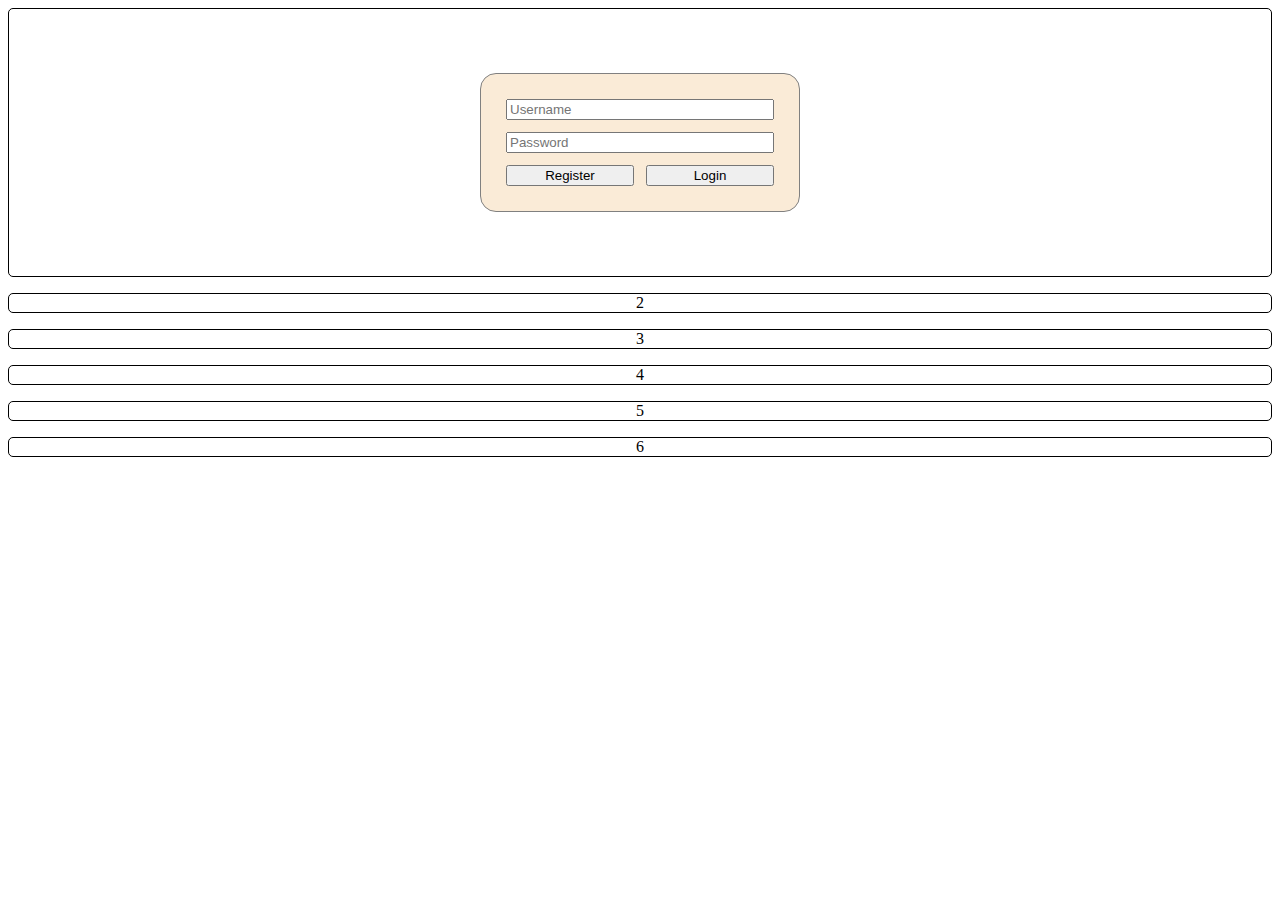
==== index.html @ bc427b33 "First" ====
<!DOCTYPE html>
<html>
<head>
    <meta charset='utf-8'>
    <meta http-equiv='X-UA-Compatible' content='IE=edge'>
    <title>Notes</title>
    <meta name='viewport' content='width=device-width, initial-scale=1'>
    <link rel='stylesheet' type='text/css' media='screen' href='styles.css'>
</head>
<body>
    <div class="pages">
        <div class="page">
            <div class="auth-page-wrapper">
                <div class="auth-elements">
                    <input class="input-elem" id="username" type="text" placeholder="Username">
                    <input class="input-elem" id="password" type="password" placeholder="Password">
                    <button id="register" class="btn-elem">Register</button>
                    <button id="login" class="btn-elem">Login</button>
                </div>
            </div>
        </div>
        <div class="page">2</div>
        <div class="page">3</div>
        <div class="page">4</div>
        <div class="page">5</div>
        <div class="page">6</div>
    </div>
</body>
</html>
---- styles.css ----
.pages {
    display: grid;
    grid-gap: 1rem;
}
   
.page {
    border: solid 0.1rem;
    border-radius: 5px;
    text-align: center; /* For debugging */
}

.auth-page-wrapper {
    display: flex;
    justify-content: center;
    align-content: center;
    padding: 4rem;
}

.auth-elements {
    display: grid;
    grid-gap: 0.75rem;
    justify-content: center;
    grid-template-columns: repeat(2, minmax(4rem, 8rem));
    background-color: antiquewhite;
    border: solid 0.1rem grey;
    border-radius: 16px;
    padding: 25px;
}


#title {
    grid-column: 1 / span 2;
}

#username {
    grid-column: 1 / span 2;
}

#password {
    grid-column: 1 / span 2;
}
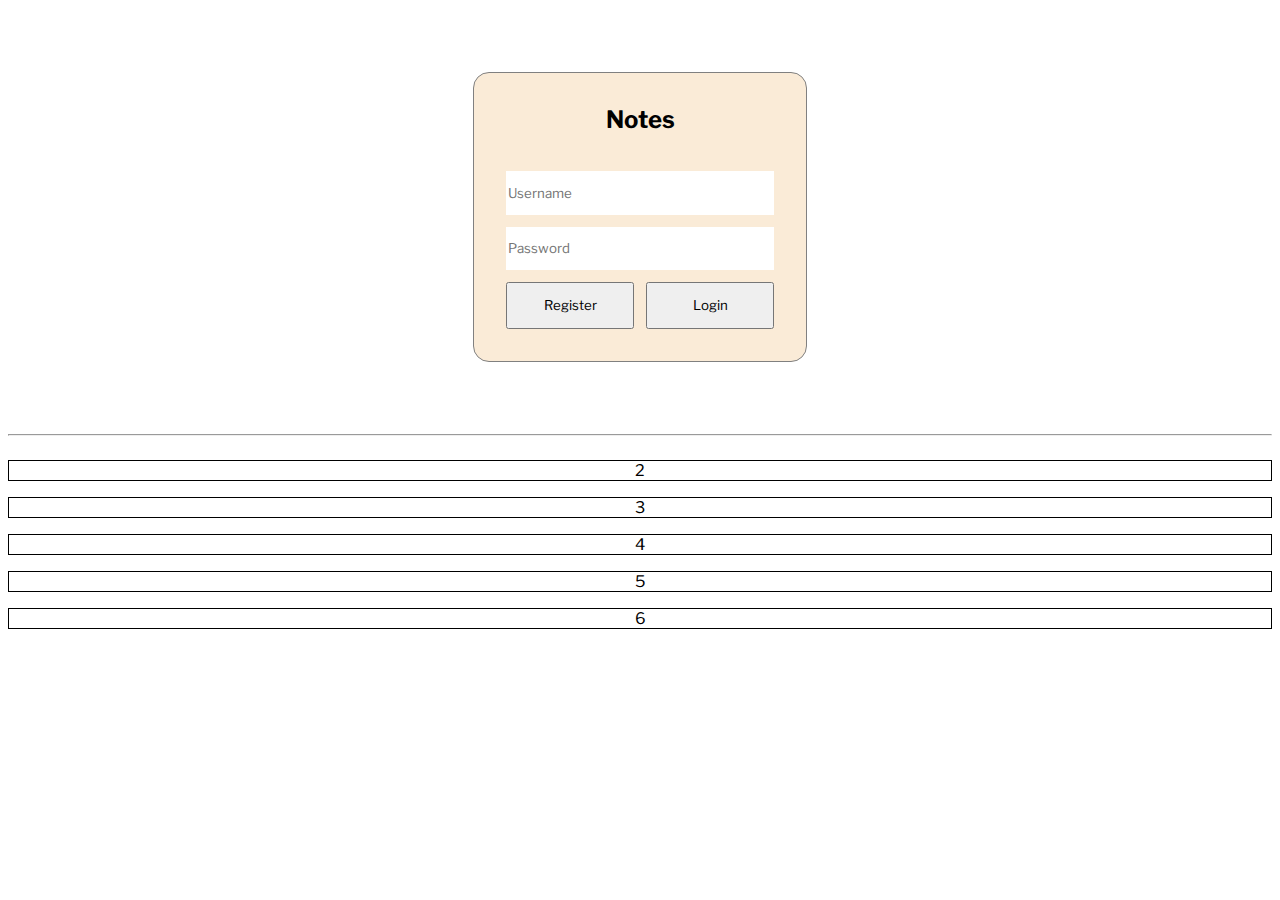
==== commit b5577ae9: "Login page complete" ====
--- a/index.html
+++ b/index.html
@@ -6,18 +6,23 @@
     <title>Notes</title>
     <meta name='viewport' content='width=device-width, initial-scale=1'>
     <link rel='stylesheet' type='text/css' media='screen' href='styles.css'>
+    <link rel="preconnect" href="https://fonts.googleapis.com">
+    <link rel="preconnect" href="https://fonts.gstatic.com" crossorigin>
+    <link href="https://fonts.googleapis.com/css2?family=Libre+Franklin:wght@100&display=swap" rel="stylesheet">
 </head>
 <body>
     <div class="pages">
-        <div class="page">
-            <div class="auth-page-wrapper">
-                <div class="auth-elements">
+        <div>
+            <div class="auth-flexbox">
+                <div class="auth-grid">
+                    <h2 id="title">Notes</h2>
                     <input class="input-elem" id="username" type="text" placeholder="Username">
                     <input class="input-elem" id="password" type="password" placeholder="Password">
                     <button id="register" class="btn-elem">Register</button>
                     <button id="login" class="btn-elem">Login</button>
                 </div>
             </div>
+            <hr>
         </div>
         <div class="page">2</div>
         <div class="page">3</div>
--- a/styles.css
+++ b/styles.css
@@ -1,4 +1,6 @@
-
+* {
+    font-family: 'Libre Franklin', sans-serif;
+}
 
 .pages {
     display: grid;
@@ -7,38 +9,42 @@
    
 .page {
     border: solid 0.1rem;
-    border-radius: 5px;
     text-align: center; /* For debugging */
 }
 
-.auth-page-wrapper {
+.auth-flexbox {
     display: flex;
     justify-content: center;
     align-content: center;
-    padding: 4rem;
+    padding: 4rem 0rem;
 }
 
-.auth-elements {
+.auth-grid {
     display: grid;
     grid-gap: 0.75rem;
+    text-align: center;
     justify-content: center;
-    grid-template-columns: repeat(2, minmax(4rem, 8rem));
+    grid-template-columns: repeat(2, minmax(5rem, 8rem));
     background-color: antiquewhite;
     border: solid 0.1rem grey;
     border-radius: 16px;
-    padding: 25px;
+    min-height: 14rem;
+    padding:  2rem;
 }
 
 
 #title {
+    margin: 0;
     grid-column: 1 / span 2;
 }
 
 #username {
+    border: none;
     grid-column: 1 / span 2;
 }
 
 #password {
+    border: none;
     grid-column: 1 / span 2;
 }
 
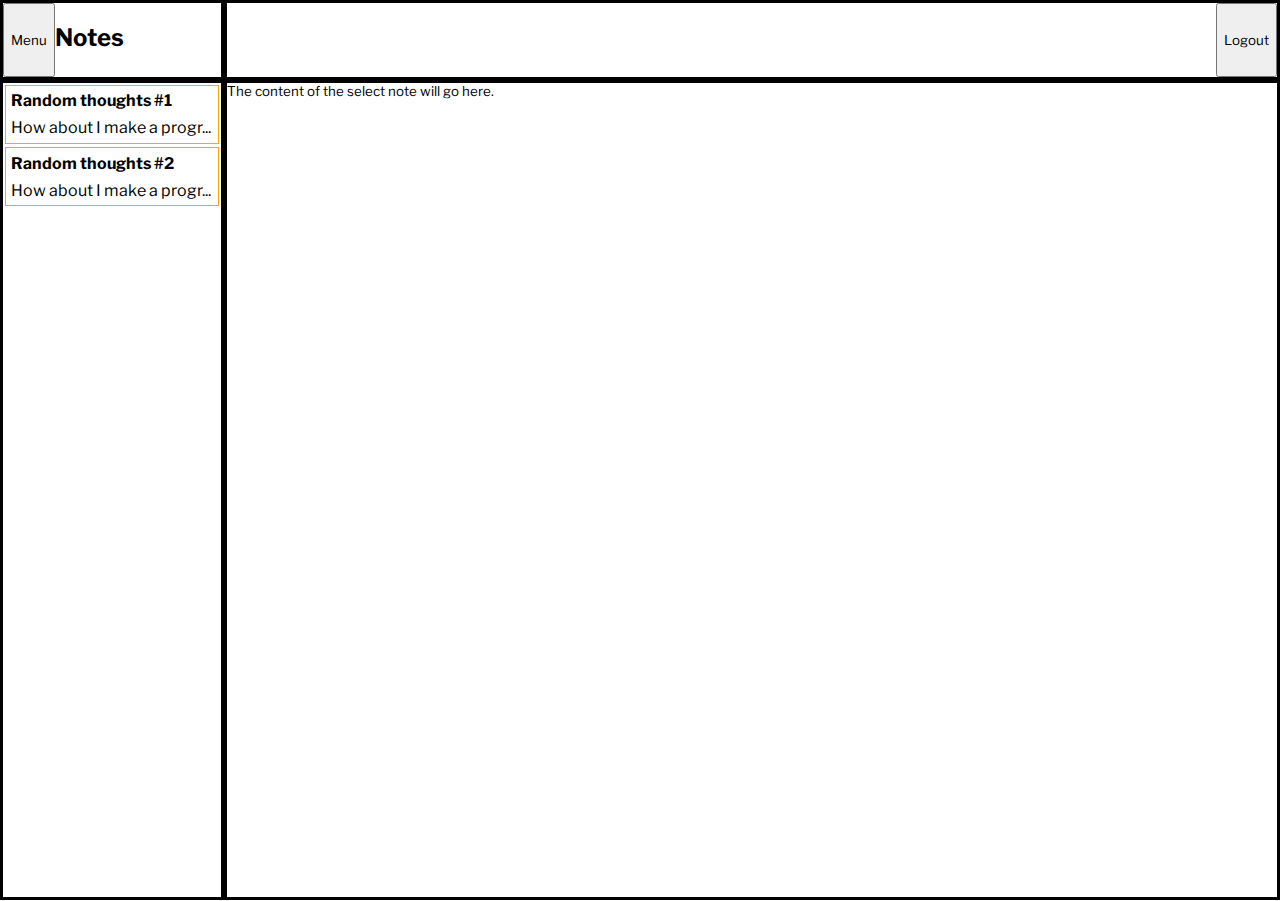
==== commit 4f950f0f: "main page commit #1" ====
--- a/index.html
+++ b/index.html
@@ -12,7 +12,7 @@
 </head>
 <body>
     <div class="pages">
-        <div>
+        <div style="display: none;"> <!-- Auth page -->
             <div class="auth-flexbox">
                 <div class="auth-grid">
                     <h2 id="title">Notes</h2>
@@ -24,11 +24,30 @@
             </div>
             <hr>
         </div>
-        <div class="page">2</div>
-        <div class="page">3</div>
-        <div class="page">4</div>
-        <div class="page">5</div>
-        <div class="page">6</div>
+        <div> <!-- Main page -->
+            <div class="main-grid">
+                <div class="left-nav">
+                    <button>Menu</button>
+                    <h2>Notes</h2>
+                </div>
+                <div class="right-nav">
+                    <button>Logout</button>
+                </div>
+                <div class="notes-list">
+                    <div class="note-item">
+                        <h4>Random thoughts #1</h4>
+                        <p>How about I make a progr...</p>
+                    </div>
+                    <div class="note-item">
+                        <h4>Random thoughts #2</h4>
+                        <p>How about I make a progr...</p>
+                    </div>
+                </div>
+                <div class="note-content">
+                    <textarea id="note-textbox">The content of the select note will go here.</textarea>
+                </div>
+            </div>
+        </div>
     </div>
 </body>
 </html>
--- a/styles.css
+++ b/styles.css
@@ -1,12 +1,16 @@
 * {
     font-family: 'Libre Franklin', sans-serif;
+}
+
+body {
+    margin: 0;
 }
 
 .pages {
     display: grid;
     grid-gap: 1rem;
 }
-   
+
 .page {
     border: solid 0.1rem;
     text-align: center; /* For debugging */
@@ -38,14 +42,56 @@
     grid-column: 1 / span 2;
 }
 
-#username {
-    border: none;
-    grid-column: 1 / span 2;
-}
-
-#password {
+.input-elem {
     border: none;
     grid-column: 1 / span 2;
 }
 
 
+.main-grid {
+    display: grid;
+    height: 100dvh;
+    grid-template-columns: minmax(1rem, 14rem) auto;
+    grid-template-rows: 5rem auto;
+}
+
+.left-nav {
+    display: flex;
+    border: solid black;
+}
+
+.right-nav {
+    display: flex;
+    justify-content: flex-end;
+    border: solid black;
+}
+
+.notes-list {
+    display: grid;
+    align-content: start;
+    border: solid black;
+}
+
+.note-item {
+    border: solid 0.1rem orange;
+    padding: 0.1rem;
+    margin: 0.1rem;
+}
+
+.note-item > * {
+    margin: 0;
+    padding: 0.25rem;
+}
+
+.note-content {
+    border: solid black;
+}
+
+#note-textbox {
+    height: 100%;
+    width: 100%;
+    padding: 0;
+    margin: 0;
+    resize: none;
+    border: none;
+}
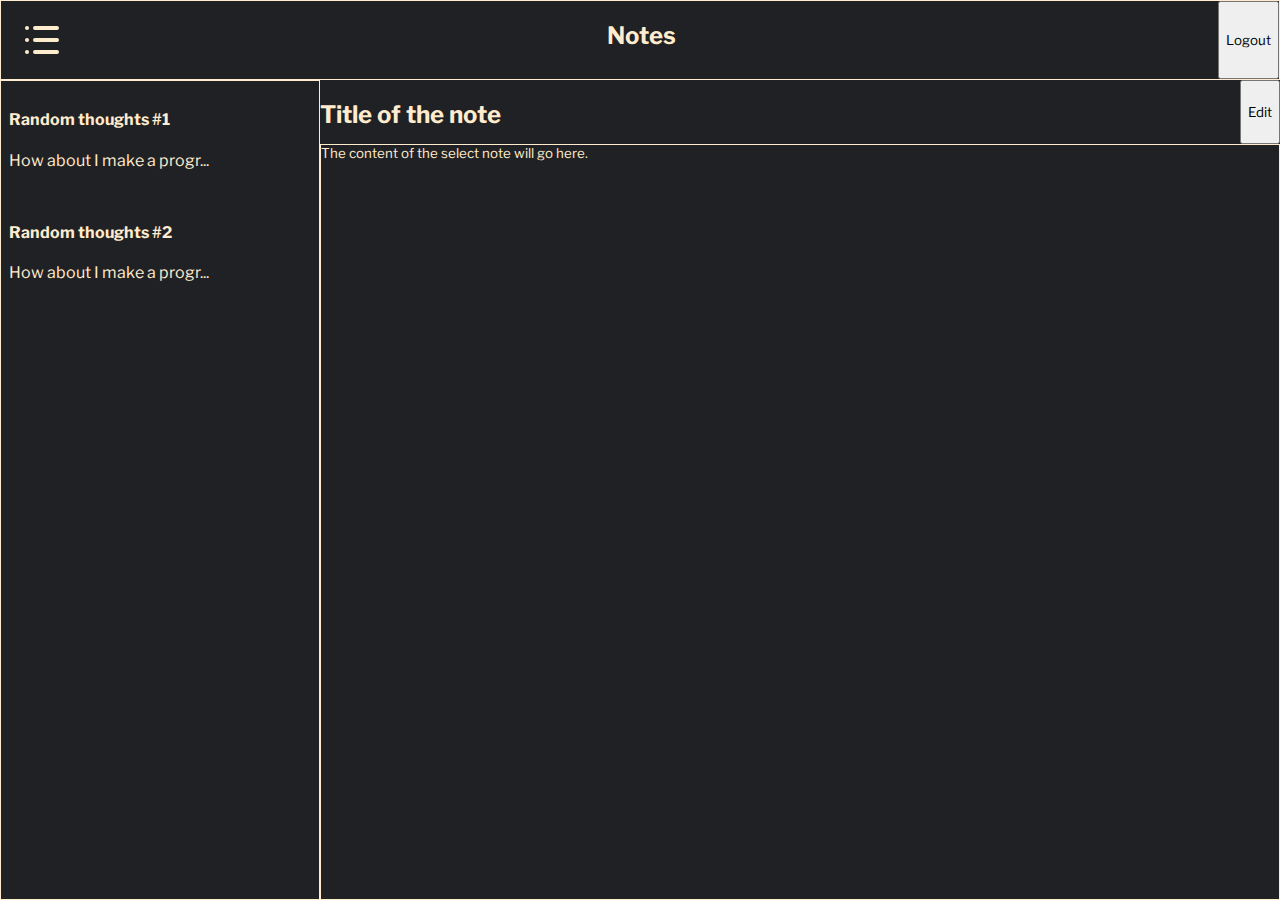
==== commit fb1bfb10: "working on improving main page" ====
--- a/index.html
+++ b/index.html
@@ -26,12 +26,18 @@
         </div>
         <div> <!-- Main page -->
             <div class="main-grid">
-                <div class="left-nav">
-                    <button>Menu</button>
-                    <h2>Notes</h2>
-                </div>
-                <div class="right-nav">
-                    <button>Logout</button>
+                <div class="nav-bar">
+                    <svg class="list-icon" viewBox="0 0 24 24" width="3rem" stroke-width="2" stroke="currentColor" fill="none" stroke-linecap="round" stroke-linejoin="round">
+                        <path stroke="none" d="M0 0h24v24H0z" fill="none"></path>
+                        <path d="M9 6l11 0"></path>
+                        <path d="M9 12l11 0"></path>
+                        <path d="M9 18l11 0"></path>
+                        <path d="M5 6l0 .01"></path>
+                        <path d="M5 12l0 .01"></path>
+                        <path d="M5 18l0 .01"></path>
+                    </svg>
+                    <h2 id="logo">Notes</h2>
+                    <button id="logout">Logout</button>
                 </div>
                 <div class="notes-list">
                     <div class="note-item">
@@ -43,7 +49,11 @@
                         <p>How about I make a progr...</p>
                     </div>
                 </div>
-                <div class="note-content">
+                <div class="note-viewbox">
+                    <div class="note-bar">
+                        <h2>Title of the note</h2>
+                        <button>Edit</button>
+                    </div>
                     <textarea id="note-textbox">The content of the select note will go here.</textarea>
                 </div>
             </div>
--- a/styles.css
+++ b/styles.css
@@ -4,6 +4,8 @@
 
 body {
     margin: 0;
+    background-color: #202124;
+    color: blanchedalmond;
 }
 
 .pages {
@@ -51,47 +53,51 @@
 .main-grid {
     display: grid;
     height: 100dvh;
-    grid-template-columns: minmax(1rem, 14rem) auto;
+    grid-template-columns: minmax(1rem, 20rem) auto;
     grid-template-rows: 5rem auto;
 }
 
-.left-nav {
+.nav-bar {
     display: flex;
-    border: solid black;
+    justify-content: space-between;
+    align-items: stretch;
+    grid-column: 1 / span 2;
+    border: solid 0.1rem;
 }
 
-.right-nav {
-    display: flex;
-    justify-content: flex-end;
-    border: solid black;
+.list-icon {
+    margin: 0;
+    padding: 0;
+    margin-left: 1rem;
 }
 
 .notes-list {
     display: grid;
     align-content: start;
-    border: solid black;
+    border: solid 0.1rem;
 }
 
 .note-item {
-    border: solid 0.1rem orange;
-    padding: 0.1rem;
-    margin: 0.1rem;
+    margin: 0.5rem;
+    border-radius: 16px;
 }
 
-.note-item > * {
-    margin: 0;
-    padding: 0.25rem;
+.note-viewbox {
+    display: grid;
+    grid-template-rows: 4rem 1fr;
 }
 
-.note-content {
-    border: solid black;
+.note-bar {
+    display: flex;
+    justify-content: space-between;
 }
 
 #note-textbox {
-    height: 100%;
-    width: 100%;
     padding: 0;
     margin: 0;
     resize: none;
     border: none;
+    background-color: #202124;
+    color: blanchedalmond;
+    border: solid 0.1rem;
 }
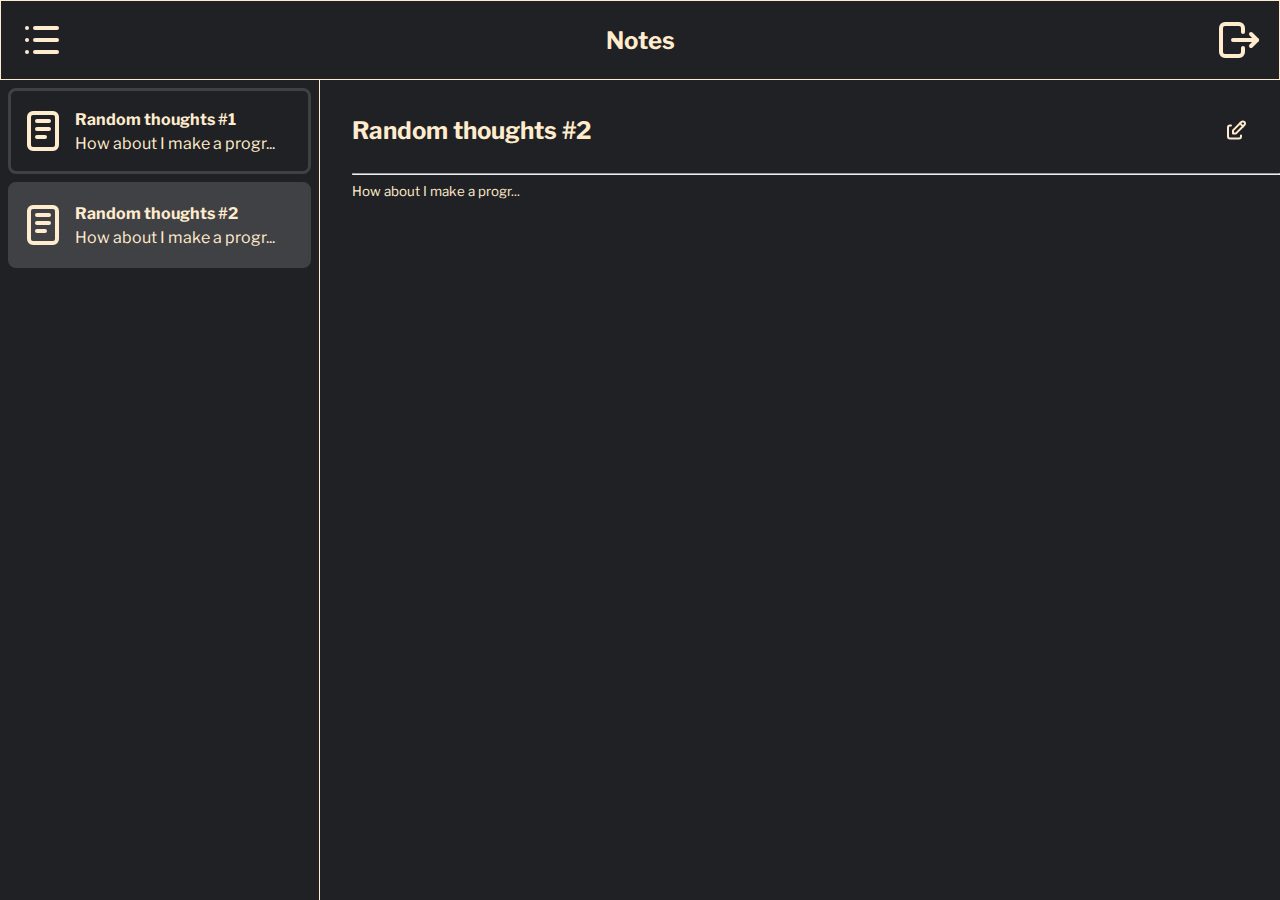
==== commit 70ad9b9e: "todo some work on main page" ====
--- a/index.html
+++ b/index.html
@@ -27,7 +27,7 @@
         <div> <!-- Main page -->
             <div class="main-grid">
                 <div class="nav-bar">
-                    <svg class="list-icon" viewBox="0 0 24 24" width="3rem" stroke-width="2" stroke="currentColor" fill="none" stroke-linecap="round" stroke-linejoin="round">
+                    <svg class="list-icon" width="3rem" viewBox="0 0 24 24" stroke-width="2" stroke="currentColor" fill="none" stroke-linecap="round" stroke-linejoin="round">
                         <path stroke="none" d="M0 0h24v24H0z" fill="none"></path>
                         <path d="M9 6l11 0"></path>
                         <path d="M9 12l11 0"></path>
@@ -37,24 +37,51 @@
                         <path d="M5 18l0 .01"></path>
                     </svg>
                     <h2 id="logo">Notes</h2>
-                    <button id="logout">Logout</button>
+                    <svg class="logout-icon" width="3rem" viewBox="0 0 24 24" stroke-width="2" stroke="currentColor" fill="none" stroke-linecap="round" stroke-linejoin="round">
+                        <path stroke="none" d="M0 0h24v24H0z" fill="none"></path>
+                        <path d="M14 8v-2a2 2 0 0 0 -2 -2h-7a2 2 0 0 0 -2 2v12a2 2 0 0 0 2 2h7a2 2 0 0 0 2 -2v-2"></path>
+                        <path d="M9 12h12l-3 -3"></path>
+                        <path d="M18 15l3 -3"></path>
+                    </svg>
                 </div>
                 <div class="notes-list">
                     <div class="note-item">
-                        <h4>Random thoughts #1</h4>
-                        <p>How about I make a progr...</p>
+                        <svg class="note-icon" viewBox="0 0 24 24" stroke-width="2" stroke="currentColor" fill="none" stroke-linecap="round" stroke-linejoin="round">
+                            <path stroke="none" d="M0 0h24v24H0z" fill="none"></path>
+                            <path d="M5 3m0 2a2 2 0 0 1 2 -2h10a2 2 0 0 1 2 2v14a2 2 0 0 1 -2 2h-10a2 2 0 0 1 -2 -2z"></path>
+                            <path d="M9 7l6 0"></path>
+                            <path d="M9 11l6 0"></path>
+                            <path d="M9 15l4 0"></path>
+                        </svg>
+                        <h4 class="note-title">Random thoughts #1</h4>
+                        <p class="note-preview">How about I make a progr...</p>
                     </div>
-                    <div class="note-item">
-                        <h4>Random thoughts #2</h4>
-                        <p>How about I make a progr...</p>
+                    <div class="note-item selected-note">
+                        <svg class="note-icon" viewBox="0 0 24 24" stroke-width="2" stroke="currentColor" fill="none" stroke-linecap="round" stroke-linejoin="round">
+                            <path stroke="none" d="M0 0h24v24H0z" fill="none"></path>
+                            <path d="M5 3m0 2a2 2 0 0 1 2 -2h10a2 2 0 0 1 2 2v14a2 2 0 0 1 -2 2h-10a2 2 0 0 1 -2 -2z"></path>
+                            <path d="M9 7l6 0"></path>
+                            <path d="M9 11l6 0"></path>
+                            <path d="M9 15l4 0"></path>
+                        </svg>
+                        <h4 class="note-title">Random thoughts #2</h4>
+                        <p class="note-preview">How about I make a progr...</p>
                     </div>
                 </div>
                 <div class="note-viewbox">
-                    <div class="note-bar">
-                        <h2>Title of the note</h2>
-                        <button>Edit</button>
+                    <div>
+                        <div class="note-bar">
+                            <h2>Random thoughts #2</h2>
+                            <svg class="edit-icon" width="1.5rem" viewBox="0 0 24 24" stroke-width="2" stroke="currentColor" fill="none" stroke-linecap="round" stroke-linejoin="round">
+                                <path stroke="none" d="M0 0h24v24H0z" fill="none"></path>
+                                <path d="M7 7h-1a2 2 0 0 0 -2 2v9a2 2 0 0 0 2 2h9a2 2 0 0 0 2 -2v-1"></path>
+                                <path d="M20.385 6.585a2.1 2.1 0 0 0 -2.97 -2.97l-8.415 8.385v3h3l8.385 -8.415z"></path>
+                                <path d="M16 5l3 3"></path>
+                            </svg>
+                        </div>
+                        <hr>
                     </div>
-                    <textarea id="note-textbox">The content of the select note will go here.</textarea>
+                    <textarea id="note-textbox" spellcheck="false">How about I make a progr...</textarea>
                 </div>
             </div>
         </div>
--- a/styles.css
+++ b/styles.css
@@ -1,5 +1,9 @@
 * {
     font-family: 'Libre Franklin', sans-serif;
+}
+
+*:focus {
+    outline: none;
 }
 
 body {
@@ -63,33 +67,72 @@
     align-items: stretch;
     grid-column: 1 / span 2;
     border: solid 0.1rem;
+    align-items: center;
 }
 
 .list-icon {
     margin: 0;
+    padding: 1rem;
+}
+
+.logout-icon {
+    margin: 1rem;
     padding: 0;
-    margin-left: 1rem;
 }
 
 .notes-list {
     display: grid;
     align-content: start;
-    border: solid 0.1rem;
+    border-right: solid 0.1rem;
 }
 
 .note-item {
-    margin: 0.5rem;
-    border-radius: 16px;
+    display: grid;
+    grid-template-columns: 3rem auto;
+    align-items: center;
+    margin: 0.5rem 0.5rem 0rem;
+    padding: 1rem 0.5rem;
+    border: solid #404144;
+    border-radius: 8px;
+}
+
+.note-item:hover {
+    border: solid #707174;
+}
+
+.selected-note {
+    background-color: #404144;
+}
+
+.note-icon {
+    grid-row: 1 / span 2;
+}
+
+.note-title {
+    margin: 0;
+    padding: 0;
+    padding-left: 6pt;
+}
+
+.note-preview {
+    margin: 0;
+    padding: 0;
+    padding-left: 6pt;
 }
 
 .note-viewbox {
     display: grid;
-    grid-template-rows: 4rem 1fr;
+    grid-template-rows: auto 1fr;
+    padding: 1rem 0rem 0rem 2rem;
 }
 
 .note-bar {
     display: flex;
     justify-content: space-between;
+}
+
+.edit-icon {
+    padding: 0rem 2rem;
 }
 
 #note-textbox {
@@ -99,5 +142,4 @@
     border: none;
     background-color: #202124;
     color: blanchedalmond;
-    border: solid 0.1rem;
 }
